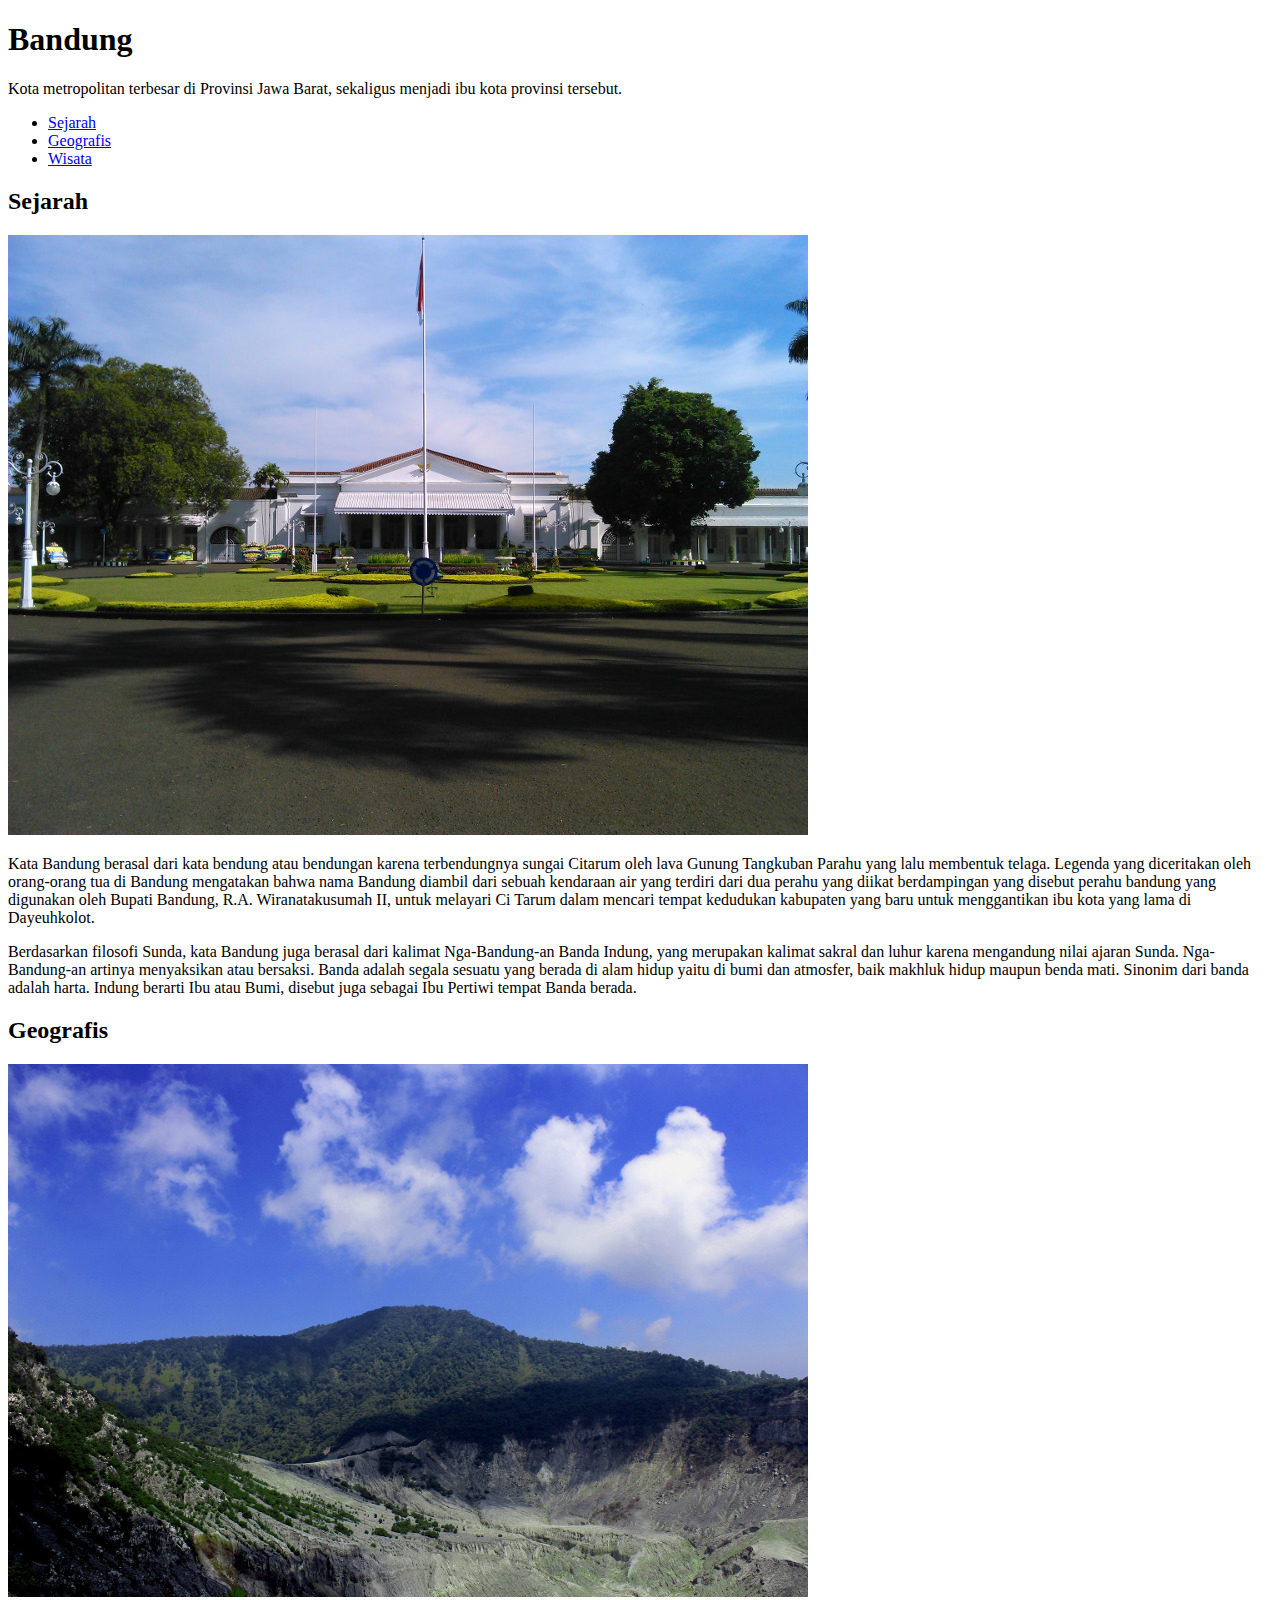
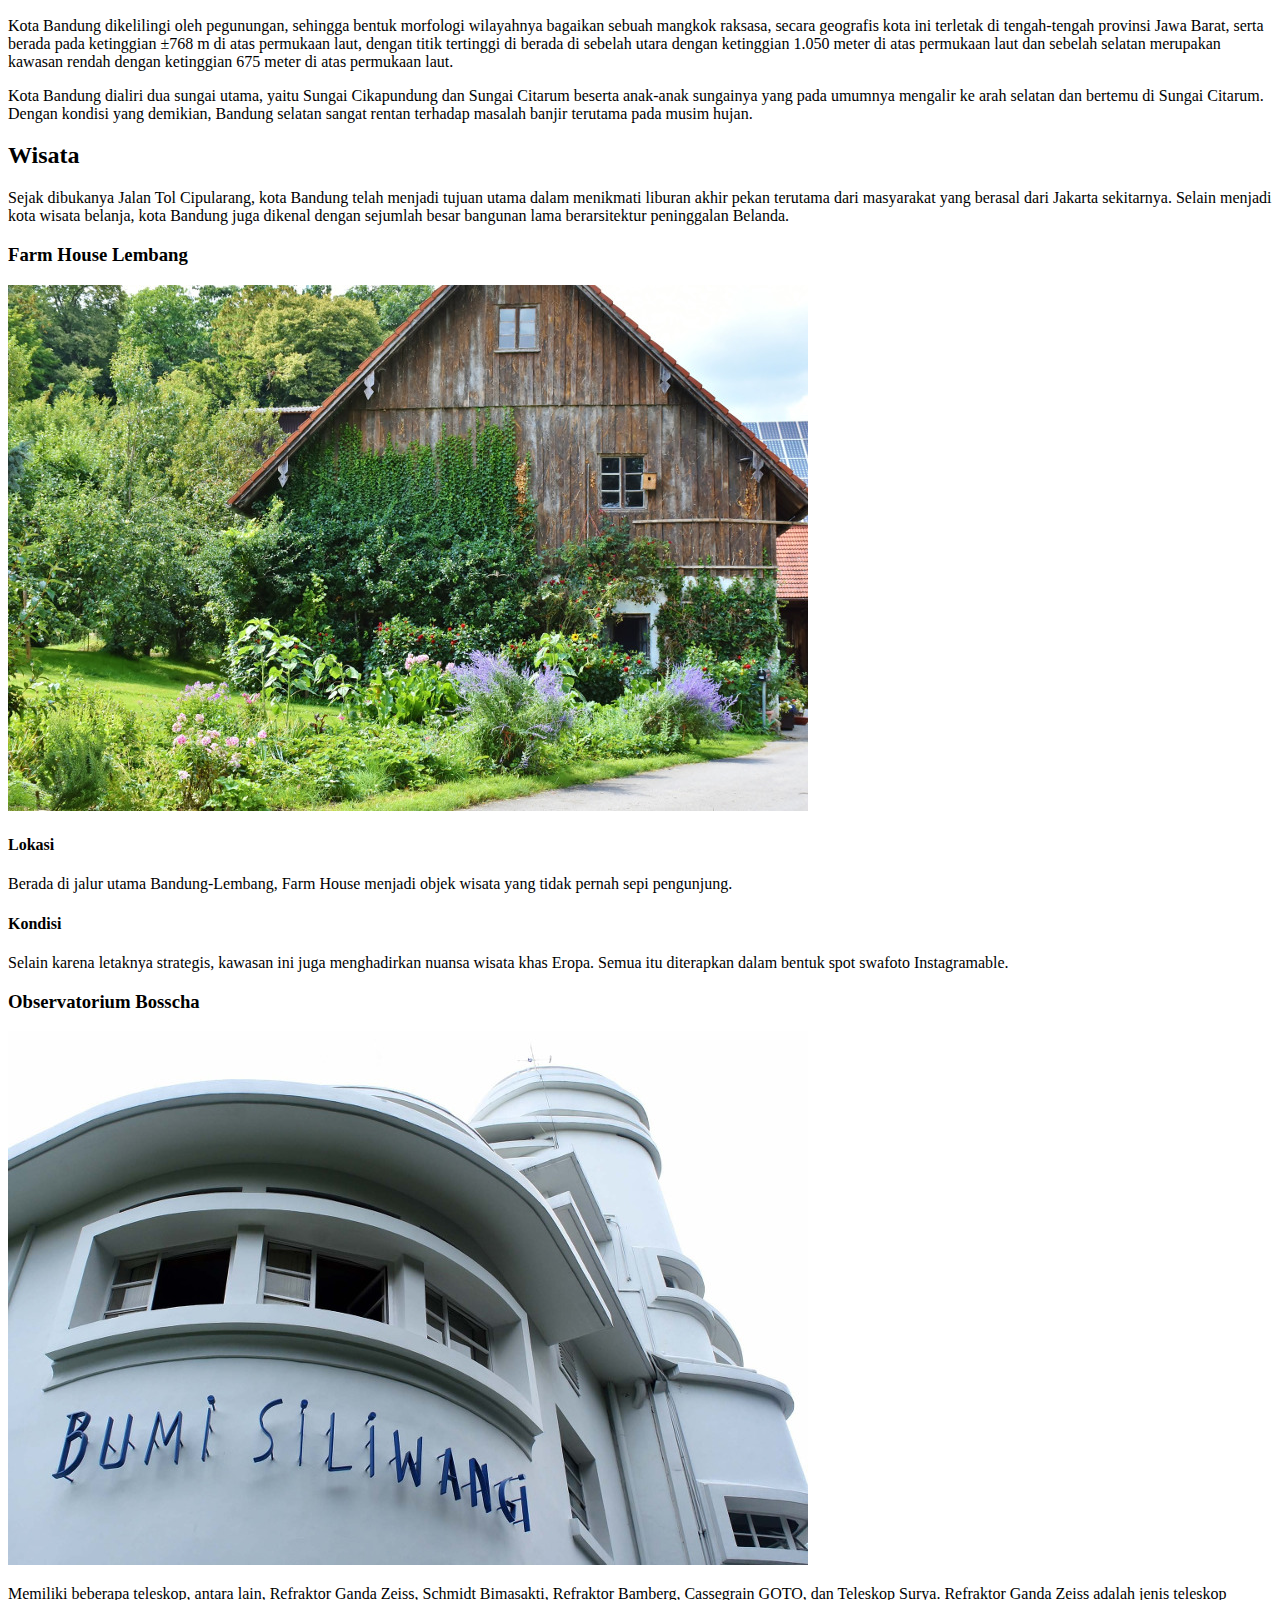
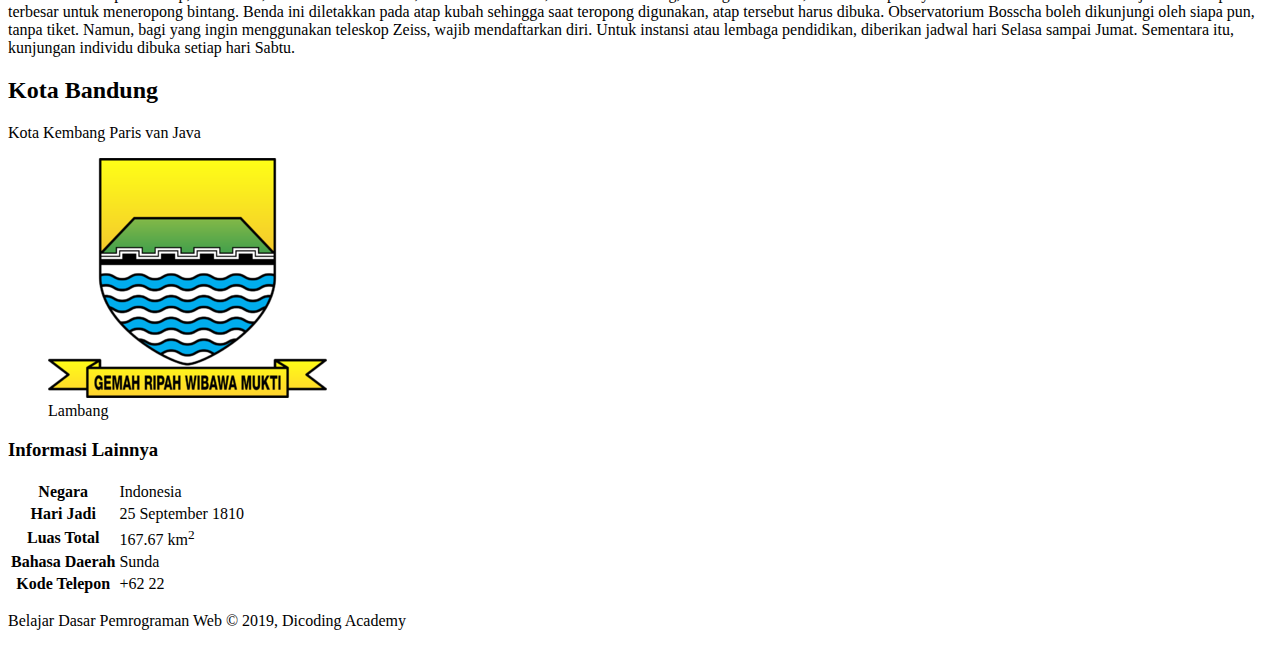
==== index.html @ 378a9651 "first commit html done" ====
<!DOCTYPE HTML>
<html>
  <head>
    <title>Home</title>
  </head>
  <body>
    <header>
      <h1>Bandung</h1>
      <p>Kota metropolitan terbesar di Provinsi Jawa Barat, sekaligus menjadi ibu kota
        provinsi tersebut.
      </p>
      <nav>
        <ul>
          <li><a href="#sejarah">Sejarah</a></li>
          <li><a href="#geografis">Geografis</a></li>
          <li><a href="#wisata">Wisata</a></li>
        </ul>
      </nav>
    </header>
    <main>
      <div id="content">
        <article id="sejarah">
          <h2>Sejarah</h2>
          <img src="assets/image/history.jpg" alt="Sejarah" title="Sejarah Bandung">
          <p>Kata Bandung berasal dari kata bendung atau bendungan karena terbendungnya
            sungai Citarum oleh lava Gunung Tangkuban Parahu yang lalu membentuk telaga.
            Legenda yang diceritakan oleh orang-orang tua di Bandung mengatakan bahwa nama
            Bandung diambil dari sebuah kendaraan air yang terdiri dari dua perahu yang
            diikat berdampingan yang disebut perahu bandung yang digunakan oleh Bupati
            Bandung, R.A. Wiranatakusumah II, untuk melayari Ci Tarum dalam mencari tempat
            kedudukan kabupaten yang baru untuk menggantikan ibu kota yang lama di Dayeuhkolot.
          </p>
          <p>Berdasarkan filosofi Sunda, kata Bandung juga berasal dari kalimat Nga-Bandung-an
            Banda Indung, yang merupakan kalimat sakral dan luhur karena mengandung nilai
            ajaran Sunda. Nga-Bandung-an artinya menyaksikan atau bersaksi. Banda adalah
            segala sesuatu yang berada di alam hidup yaitu di bumi dan atmosfer, baik makhluk
            hidup maupun benda mati. Sinonim dari banda adalah harta. Indung berarti Ibu
            atau Bumi, disebut juga sebagai Ibu Pertiwi tempat Banda berada.
          </p>
        </article>
        <article id="geografis">
          <h2>Geografis</h2>
          <img src="assets/image/geografis.jpg" alt="geografis" title="geografis">
          <p>Kota Bandung dikelilingi oleh pegunungan, sehingga bentuk morfologi wilayahnya
            bagaikan sebuah mangkok raksasa, secara geografis kota ini terletak di
            tengah-tengah provinsi Jawa Barat, serta berada pada ketinggian ±768 m di atas
            permukaan laut, dengan titik tertinggi di berada di sebelah utara dengan
            ketinggian 1.050 meter di atas permukaan laut dan sebelah selatan merupakan
            kawasan rendah dengan ketinggian 675 meter di atas permukaan laut.
          </P>
          <p>Kota Bandung dialiri dua sungai utama, yaitu Sungai Cikapundung dan Sungai
            Citarum beserta anak-anak sungainya yang pada umumnya mengalir ke arah selatan
            dan bertemu di Sungai Citarum. Dengan kondisi yang demikian, Bandung selatan
            sangat rentan terhadap masalah banjir terutama pada musim hujan.
          </p>
        </article>
        <article id="wisata">
          <h2>Wisata</h2>
          <p>Sejak dibukanya Jalan Tol Cipularang, kota Bandung telah menjadi tujuan utama
            dalam menikmati liburan akhir pekan terutama dari masyarakat yang berasal dari
            Jakarta sekitarnya. Selain menjadi kota wisata belanja, kota Bandung juga dikenal
            dengan sejumlah besar bangunan lama berarsitektur peninggalan Belanda.
          </p>
          <section>
            <h3>Farm House Lembang</h3>
            <img src="assets/image/farm-house.jpg" alt="farm house" title="farm house">
            <section>
              <h4>Lokasi</h4>
              <p>Berada di jalur utama Bandung-Lembang, Farm House menjadi objek wisata yang tidak
                pernah sepi pengunjung.
              </p>
            </section>
            <section>
              <h4>Kondisi</h4>
              <p>Selain karena letaknya strategis, kawasan ini juga
                menghadirkan nuansa wisata khas Eropa. Semua itu diterapkan dalam bentuk spot
                swafoto Instagramable.
              </p>
            </section>
          </section>
          <section>
            <h3>Observatorium Bosscha</h3>
            <img src="assets/image/bosscha.jpg" alt="Bosscha" title="Bosscha">
            <p>Memiliki beberapa teleskop, antara lain, Refraktor Ganda Zeiss, Schmidt
              Bimasakti, Refraktor Bamberg, Cassegrain GOTO, dan Teleskop Surya.
              Refraktor Ganda Zeiss adalah jenis teleskop terbesar untuk meneropong
              bintang. Benda ini diletakkan pada atap kubah sehingga saat teropong
              digunakan, atap tersebut harus dibuka. Observatorium Bosscha boleh
              dikunjungi oleh siapa pun, tanpa tiket. Namun, bagi yang ingin menggunakan
              teleskop Zeiss, wajib mendaftarkan diri. Untuk instansi atau lembaga
              pendidikan, diberikan jadwal hari Selasa sampai Jumat. Sementara itu,
              kunjungan individu dibuka setiap hari Sabtu.
            </p>
          </section>
        </article>
      </div>

      <aside>
        <article>
          <h2>Kota Bandung</h2>
          <p>Kota Kembang Paris van Java</p>
          <figure>
            <img src="assets/image/logo-bandung.png" alt="logo bandung" title="logo kota Bandung">
            <figcaption>Lambang</figcaption>
          </figure>
          <section>
            <h3>Informasi Lainnya</h3>
            <table>
              <tr>
                <th>Negara</th>
                <td>Indonesia</td>
              </tr>
              <tr>
                <th>Hari Jadi</th>
                <td>25 September 1810</td>
              </tr>
              <tr>
                <th>Luas Total</th>
                <td>167.67 km<sup>2</sup></td>
              </tr>
              <tr>
                <th>Bahasa Daerah</th>
                <td>Sunda</td>
              </tr>
              <tr>
                <th>Kode Telepon</th>
                <td>+62 22</td>
              </tr>
            </table>
          </section>
        </article>
      </aside>
    </main>
    <footer>
      <p>Belajar Dasar Pemrograman Web &#169; 2019, Dicoding Academy</p>
    </footer>
  </body>
</html>
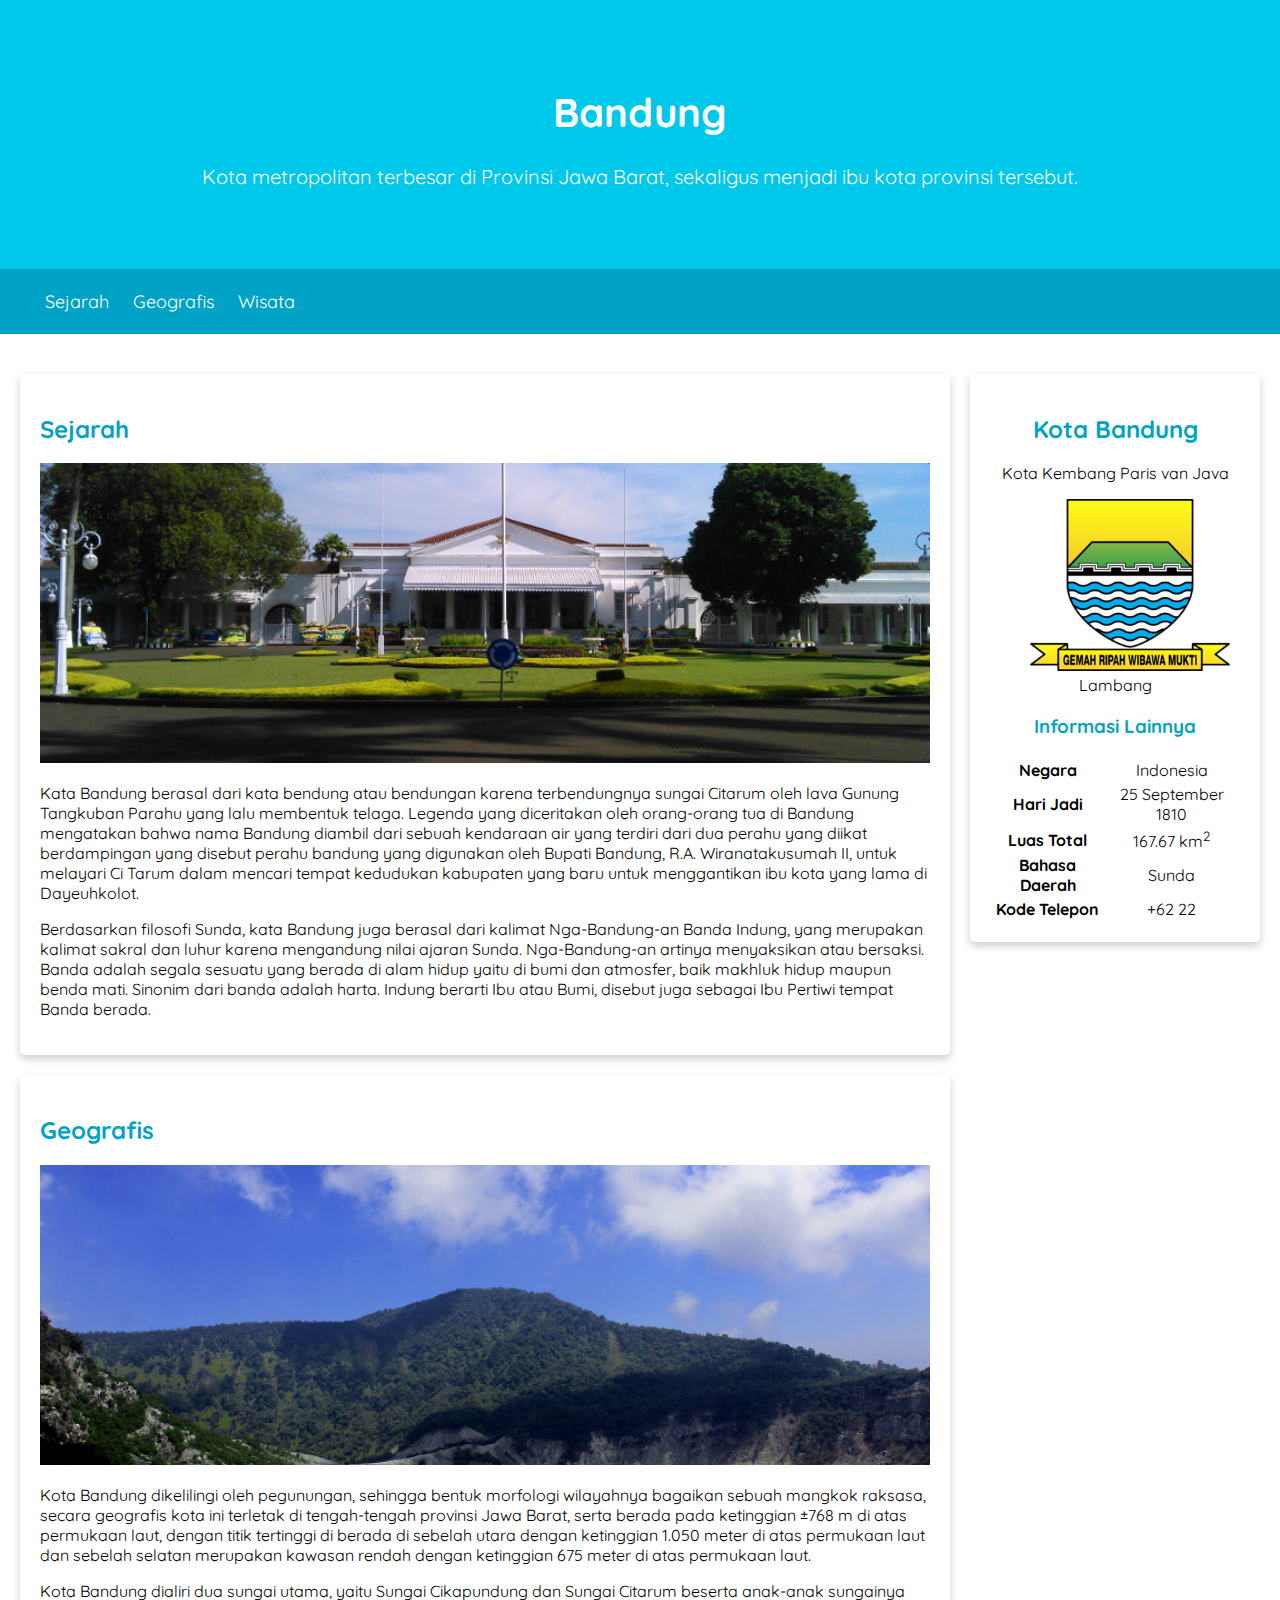
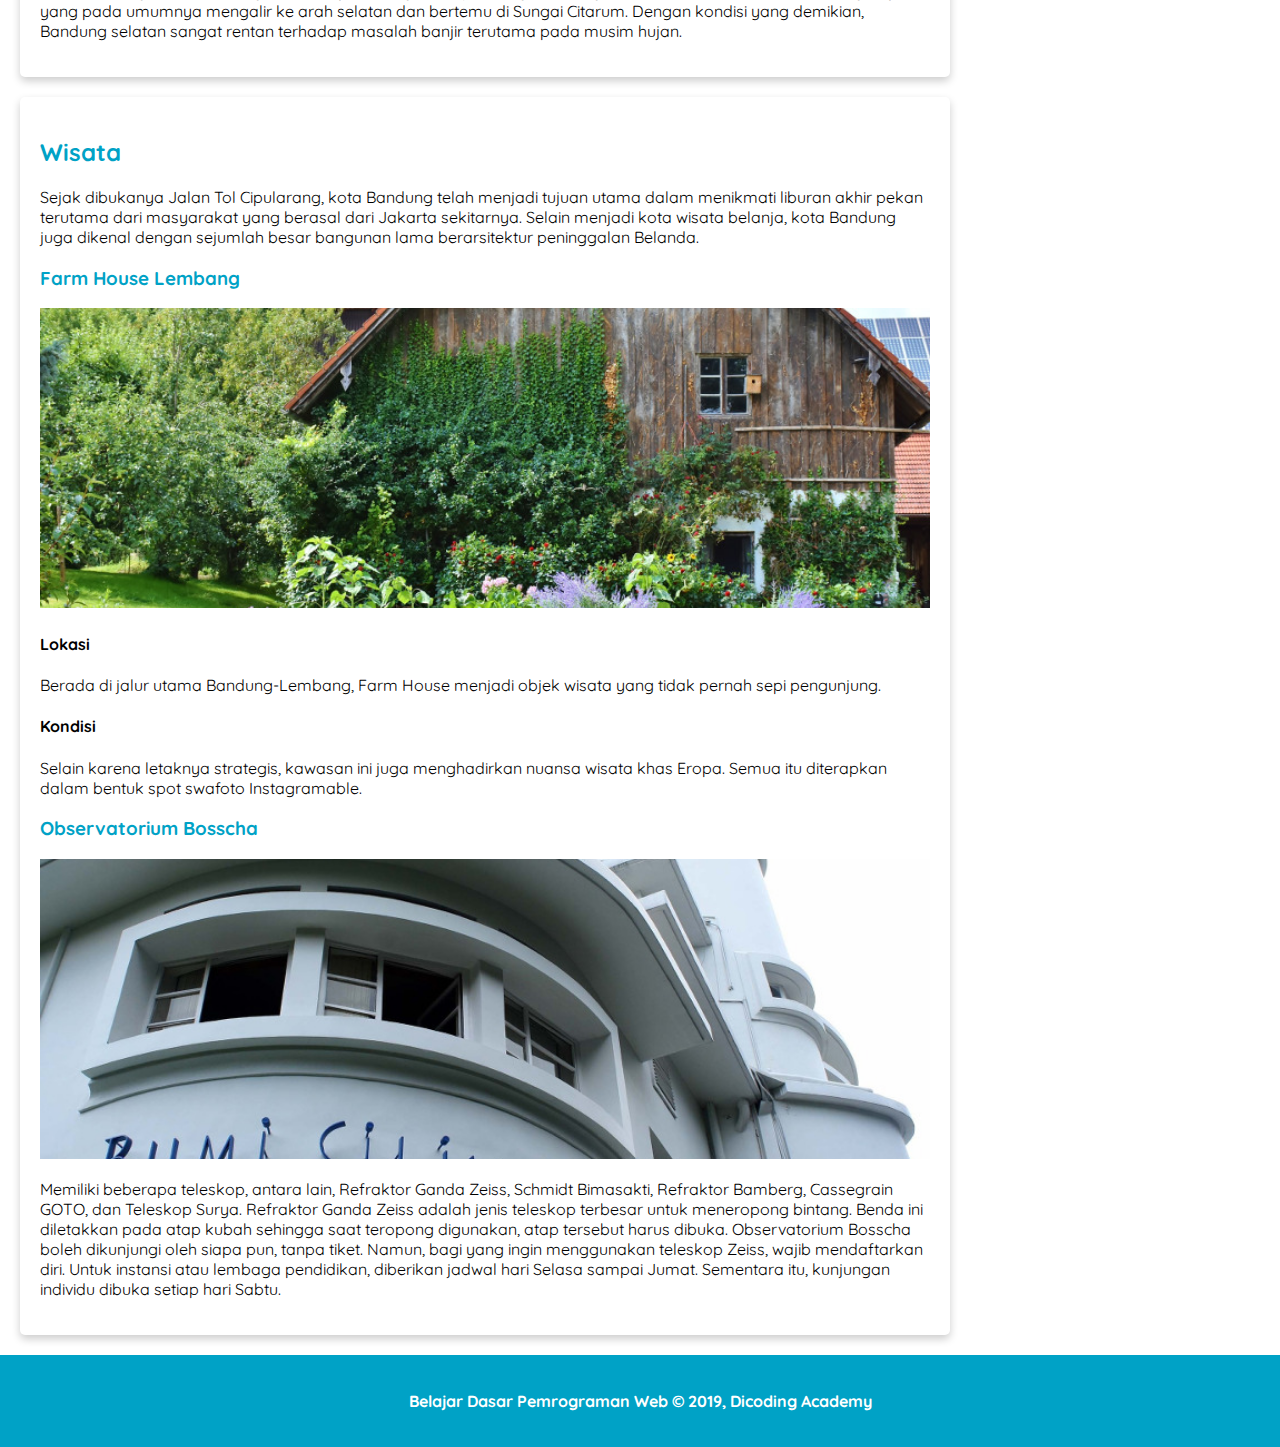
==== commit a8fc4d6c: "CSS Done" ====
--- a/index.html
+++ b/index.html
@@ -2,13 +2,17 @@
 <html>
   <head>
     <title>Home</title>
+    <link rel="stylesheet" href="assets/styles/style.css">
+    <meta name="viewport" content="width=device-width, initial-scale=1">
   </head>
   <body>
     <header>
-      <h1>Bandung</h1>
-      <p>Kota metropolitan terbesar di Provinsi Jawa Barat, sekaligus menjadi ibu kota
-        provinsi tersebut.
-      </p>
+      <div class="jumbotron">
+        <h1>Bandung</h1>
+        <p>Kota metropolitan terbesar di Provinsi Jawa Barat, sekaligus menjadi ibu kota
+          provinsi tersebut.
+        </p>
+      </div>
       <nav>
         <ul>
           <li><a href="#sejarah">Sejarah</a></li>
@@ -19,9 +23,9 @@
     </header>
     <main>
       <div id="content">
-        <article id="sejarah">
+        <article id="sejarah" class="card">
           <h2>Sejarah</h2>
-          <img src="assets/image/history.jpg" alt="Sejarah" title="Sejarah Bandung">
+          <img src="assets/image/history.jpg" alt="Sejarah" title="Sejarah Bandung" class="feature-image">
           <p>Kata Bandung berasal dari kata bendung atau bendungan karena terbendungnya
             sungai Citarum oleh lava Gunung Tangkuban Parahu yang lalu membentuk telaga.
             Legenda yang diceritakan oleh orang-orang tua di Bandung mengatakan bahwa nama
@@ -38,9 +42,9 @@
             atau Bumi, disebut juga sebagai Ibu Pertiwi tempat Banda berada.
           </p>
         </article>
-        <article id="geografis">
+        <article id="geografis" class="card">
           <h2>Geografis</h2>
-          <img src="assets/image/geografis.jpg" alt="geografis" title="geografis">
+          <img src="assets/image/geografis.jpg" alt="geografis" title="geografis" class="feature-image">
           <p>Kota Bandung dikelilingi oleh pegunungan, sehingga bentuk morfologi wilayahnya
             bagaikan sebuah mangkok raksasa, secara geografis kota ini terletak di
             tengah-tengah provinsi Jawa Barat, serta berada pada ketinggian ±768 m di atas
@@ -54,7 +58,7 @@
             sangat rentan terhadap masalah banjir terutama pada musim hujan.
           </p>
         </article>
-        <article id="wisata">
+        <article id="wisata" class="card">
           <h2>Wisata</h2>
           <p>Sejak dibukanya Jalan Tol Cipularang, kota Bandung telah menjadi tujuan utama
             dalam menikmati liburan akhir pekan terutama dari masyarakat yang berasal dari
@@ -63,7 +67,7 @@
           </p>
           <section>
             <h3>Farm House Lembang</h3>
-            <img src="assets/image/farm-house.jpg" alt="farm house" title="farm house">
+            <img src="assets/image/farm-house.jpg" alt="farm house" title="farm house" class="feature-image">
             <section>
               <h4>Lokasi</h4>
               <p>Berada di jalur utama Bandung-Lembang, Farm House menjadi objek wisata yang tidak
@@ -80,7 +84,7 @@
           </section>
           <section>
             <h3>Observatorium Bosscha</h3>
-            <img src="assets/image/bosscha.jpg" alt="Bosscha" title="Bosscha">
+            <img src="assets/image/bosscha.jpg" alt="Bosscha" title="Bosscha" class="feature-image">
             <p>Memiliki beberapa teleskop, antara lain, Refraktor Ganda Zeiss, Schmidt
               Bimasakti, Refraktor Bamberg, Cassegrain GOTO, dan Teleskop Surya.
               Refraktor Ganda Zeiss adalah jenis teleskop terbesar untuk meneropong
@@ -95,14 +99,16 @@
         </article>
       </div>
 
-      <aside>
-        <article>
-          <h2>Kota Bandung</h2>
-          <p>Kota Kembang Paris van Java</p>
-          <figure>
-            <img src="assets/image/logo-bandung.png" alt="logo bandung" title="logo kota Bandung">
-            <figcaption>Lambang</figcaption>
-          </figure>
+      <aside class="profile">
+        <article class="card">
+          <header>
+            <h2>Kota Bandung</h2>
+            <p>Kota Kembang Paris van Java</p>
+            <figure>
+              <img src="assets/image/logo-bandung.png" alt="logo bandung" title="logo kota Bandung">
+              <figcaption>Lambang</figcaption>
+            </figure>
+          </header>
           <section>
             <h3>Informasi Lainnya</h3>
             <table>
--- a/assets/styles/style.css
+++ b/assets/styles/style.css
@@ -0,0 +1,86 @@
+@import url('https://fonts.googleapis.com/css?family=Quicksand:400,700&display=swap');
+* {
+  box-sizing: border-box;
+}
+body {
+  font-family: 'Quicksand', sans-serif;
+  margin: 0;
+  padding: 0;
+}
+h2, h3 {
+  color: #00a2c6;
+}
+header {
+  display: inline;
+}
+.jumbotron {
+  font-size: 20px;
+  padding: 60px;
+  background-color: #00c8eb;
+  text-align: center;
+  color: white;
+}
+nav {
+  padding: 5px;
+  background-color: #00a2c6;
+  position: sticky;
+  top: 0;
+}
+nav a {
+  font-size: 18px;
+  font-weight: 400;
+  text-decoration: none;
+  color: white;
+}
+nav a:hover {
+  font-weight: bold;
+}
+.feature-image {
+  width: 100%;
+  max-height: 300px;
+  object-fit: cover;
+  object-position: center;
+}
+nav li {
+  display: inline;
+  list-style-type: none;
+  margin-right: 20px;
+}
+main {
+  padding: 20px;
+  overflow: auto;
+}
+#content {
+  float: left;
+  width: 75%;
+}
+.card {
+  box-shadow: 0 4px 8px 0 rgba(0, 0, 0, 0.2);
+  border-radius: 5px;
+  padding: 20px;
+  margin-top: 20px;
+}
+aside {
+  float: right;
+  width: 25%;
+  padding-left: 20px;
+}
+@media screen and (max-width: 1000px) {
+  #content, aside {
+    width: 100%;
+    padding: 0;
+  }
+}
+.profile {
+  text-align: center;
+}
+.profile img {
+  width: 200px;
+}
+footer {
+  padding: 20px;
+  color: white;
+  background-color: #00a2c6;
+  text-align: center;
+  font-weight: bold;
+}
